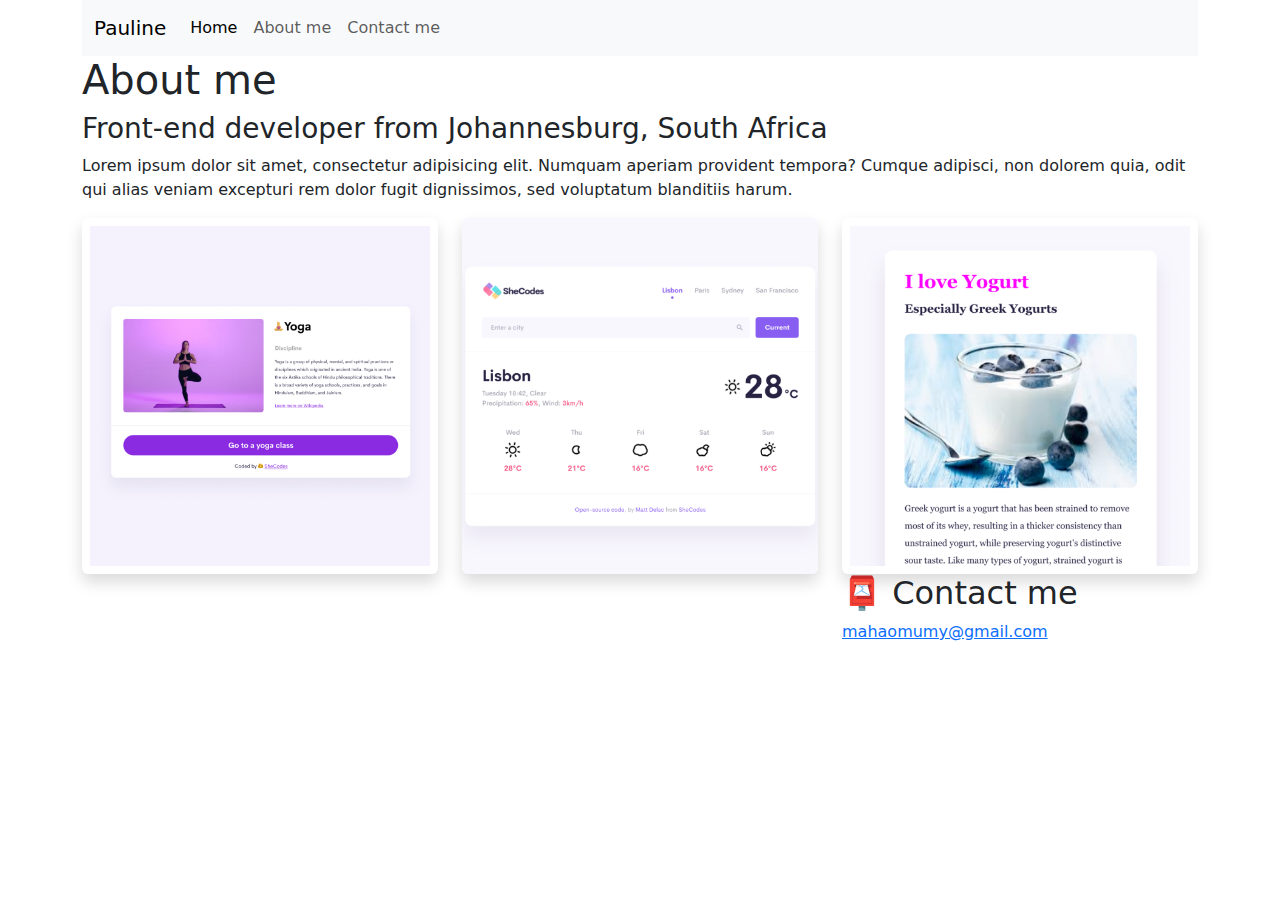
==== about.html @ b466adae "Updated about.html" ====
<!DOCTYPE html>
<html lang="en">
  <head>
    <meta charset="UTF-8" />
    <meta http-equiv="X-UA-Compatible" content="IE=edge" />
    <meta name="viewport" content="width=device-width, initial-scale=1.0" />
    <link rel="stylesheet" href="style.css" />
    <title>About Pauline Molefe</title>
    <link
      href="https://cdn.jsdelivr.net/npm/bootstrap@5.3.3/dist/css/bootstrap.min.css"
      rel="stylesheet"
      integrity="sha384-QWTKZyjpPEjISv5WaRU9OFeRpok6YctnYmDr5pNlyT2bRjXh0JMhjY6hW+ALEwIH"
      crossorigin="anonymous"
    />
    <script
      src="https://cdn.jsdelivr.net/npm/bootstrap@5.3.3/dist/js/bootstrap.bundle.min.js"
      integrity="sha384-YvpcrYf0tY3lHB60NNkmXc5s9fDVZLESaAA55NDzOxhy9GkcIdslK1eN7N6jIeHz"
      crossorigin="anonymous"
    ></script>
  </head>
  <body>
    <div class="container">
    <nav class="navbar navbar-expand-lg bg-body-tertiary">
      <div class="container-fluid">
        <a class="navbar-brand" href="#">Pauline</a>
        <button class="navbar-toggler" type="button" data-bs-toggle="collapse" data-bs-target="#navbarNav" aria-controls="navbarNav" aria-expanded="false" aria-label="Toggle navigation">
          <span class="navbar-toggler-icon"></span>
        </button>
        <div class="collapse navbar-collapse" id="navbarNav">
          <ul class="navbar-nav">
            <li class="nav-item">
              <a class="nav-link active" aria-current="page" href="#">Home</a>
            </li>
            <li class="nav-item">
              <a class="nav-link" href="#">About me</a>
            </li>
            <li class="nav-item">
              <a class="nav-link" href="#">Contact me</a>
            </li>
          </ul>
        </div>
      </div>
    </nav>
    <h1>About me<h1>
    <h3>Front-end developer from Johannesburg, South Africa</h3>
    <div class="about-paragraphs">
      <p>
        Lorem ipsum dolor sit amet, consectetur adipisicing elit. Numquam
        aperiam provident tempora? Cumque adipisci, non dolorem quia, odit qui
        alias veniam excepturi rem dolor fugit dignissimos, sed voluptatum
        blanditiis harum.
      </p>
    </div>
    <div  class="row">
      <div class="col-sm-4">
        <img src="images/yoga.png" class="img-fluid p-2 shadow rounded"/>
      </div>
      <div class="col-sm-4">
        <img src="images/weather.png" class="img-fluid shadow rounded"/>
      </div>
      <div class="col-sm-4">
        <img src="images/yogurt.png" class="img-fluid p-2 shadow rounded"/>

    <div id="contact">
      <h2>📮 Contact me</h2>
      <a href="mailto:mahaomumy@gmail.com" class="email-link"> mahaomumy@gmail.com </a>
    </div>
  </body>
</html>
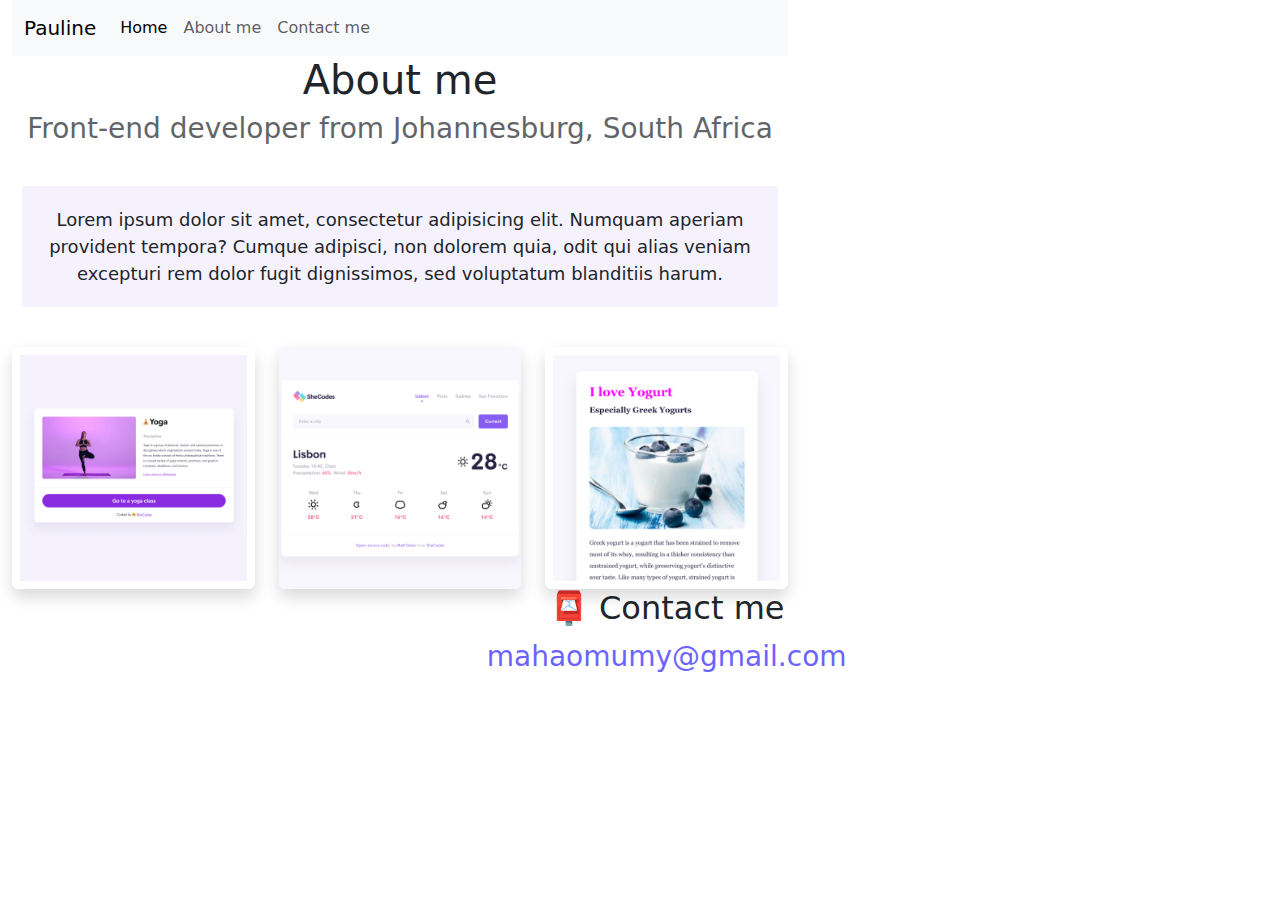
==== commit dd41889e: "Made minor changes" ====
--- a/about.html
+++ b/about.html
@@ -4,8 +4,9 @@
     <meta charset="UTF-8" />
     <meta http-equiv="X-UA-Compatible" content="IE=edge" />
     <meta name="viewport" content="width=device-width, initial-scale=1.0" />
-    <link rel="stylesheet" href="style.css" />
-    <title>About Pauline Molefe</title>
+    <meta  name="descripption" content="Advanced bootstrap personal portfolio about page" />
+   <title>Frontend developer based in Africa - Pauline Molefe</title> 
+  <link rel="stylesheet" href="style.css" /> 
     <link
       href="https://cdn.jsdelivr.net/npm/bootstrap@5.3.3/dist/css/bootstrap.min.css"
       rel="stylesheet"
@@ -22,20 +23,20 @@
     <div class="container">
     <nav class="navbar navbar-expand-lg bg-body-tertiary">
       <div class="container-fluid">
-        <a class="navbar-brand" href="#">Pauline</a>
+        <a class="navbar-brand" href="#"  title="Nevbar-brand">Pauline</a>
         <button class="navbar-toggler" type="button" data-bs-toggle="collapse" data-bs-target="#navbarNav" aria-controls="navbarNav" aria-expanded="false" aria-label="Toggle navigation">
           <span class="navbar-toggler-icon"></span>
         </button>
         <div class="collapse navbar-collapse" id="navbarNav">
           <ul class="navbar-nav">
             <li class="nav-item">
-              <a class="nav-link active" aria-current="page" href="#">Home</a>
+              <a class="nav-link active" aria-current="page" href="/" title="Homepage">Home</a>
             </li>
             <li class="nav-item">
-              <a class="nav-link" href="#">About me</a>
+              <a class="nav-link" href="#" title="About page">About me</a>
             </li>
             <li class="nav-item">
-              <a class="nav-link" href="#">Contact me</a>
+              <a class="nav-link" href="#" title="Contact Pauline">Contact me</a>
             </li>
           </ul>
         </div>
@@ -53,17 +54,17 @@
     </div>
     <div  class="row">
       <div class="col-sm-4">
-        <img src="images/yoga.png" class="img-fluid p-2 shadow rounded"/>
+        <img src="images/yoga.png" class="img-fluid p-2 shadow rounded" alt="Yoga app"/>
       </div>
       <div class="col-sm-4">
-        <img src="images/weather.png" class="img-fluid shadow rounded"/>
+        <img src="images/weather.png" class="img-fluid shadow rounded" alt=" Weather app"/>
       </div>
       <div class="col-sm-4">
-        <img src="images/yogurt.png" class="img-fluid p-2 shadow rounded"/>
+        <img src="images/yogurt.png" class="img-fluid p-2 shadow rounded" alt="Yogurt app"/>
 
     <div id="contact">
       <h2>📮 Contact me</h2>
-      <a href="mailto:mahaomumy@gmail.com" class="email-link"> mahaomumy@gmail.com </a>
+      <a href="mailto:mahaomumy@gmail.com" class="email-link" title="Email link"> mahaomumy@gmail.com </a>
     </div>
   </body>
 </html>
--- a/style.css
+++ b/style.css
@@ -0,0 +1,91 @@
+:root {
+  --primary-color: #6c63ff;
+  --secondary-color: #f5f2fe;
+  --box-shadow: 0 5px 10px rgba(0, 0, 0, 0.3);
+}
+
+body {
+  margin: 60px auto;
+  max-width: 800px;
+}
+
+h1,
+h2,
+h3 {
+  text-align: center;
+  margin: 0;
+}
+
+h1 {
+  font-size: 96px;
+}
+
+h2 {
+  font-size: 48px;
+}
+
+h3 {
+  font-size: 24px;
+  opacity: 0.7;
+}
+
+p {
+  background: var(--secondary-color);
+  padding: 20px;
+  border-radius: 4px;
+  font-size: 18px;
+  line-height: 1.5;
+  text-align: center;
+}
+
+.navigation-links {
+  display: flex;
+  margin-top: 40px;
+  justify-content: center;
+}
+
+.navigation-links a {
+  margin: 20px;
+  border-radius: 4px;
+  padding: 20px 15px;
+  text-decoration: none;
+  text-transform: capitalize;
+}
+
+.contact-link {
+  background: var(--primary-color);
+  box-shadow: var(--box-shadow);
+  color: white;
+}
+
+.about-link {
+  color: var(--primary-color);
+  border: 1px solid var(--primary-color);
+}
+
+.homepage-link {
+  color: var(--primary-color);
+  text-align: center;
+  display: block;
+}
+
+.about-paragraphs {
+  display: flex;
+  margin: 30px 0;
+}
+
+.about-paragraphs p {
+  margin: 10px;
+}
+
+.email-link {
+  display: flex;
+  justify-content: center;
+  color: var(--primary-color);
+  font-size: 28px;
+  text-decoration: none;
+}
+
+.email-link:hover {
+  text-decoration: underline;
+}
